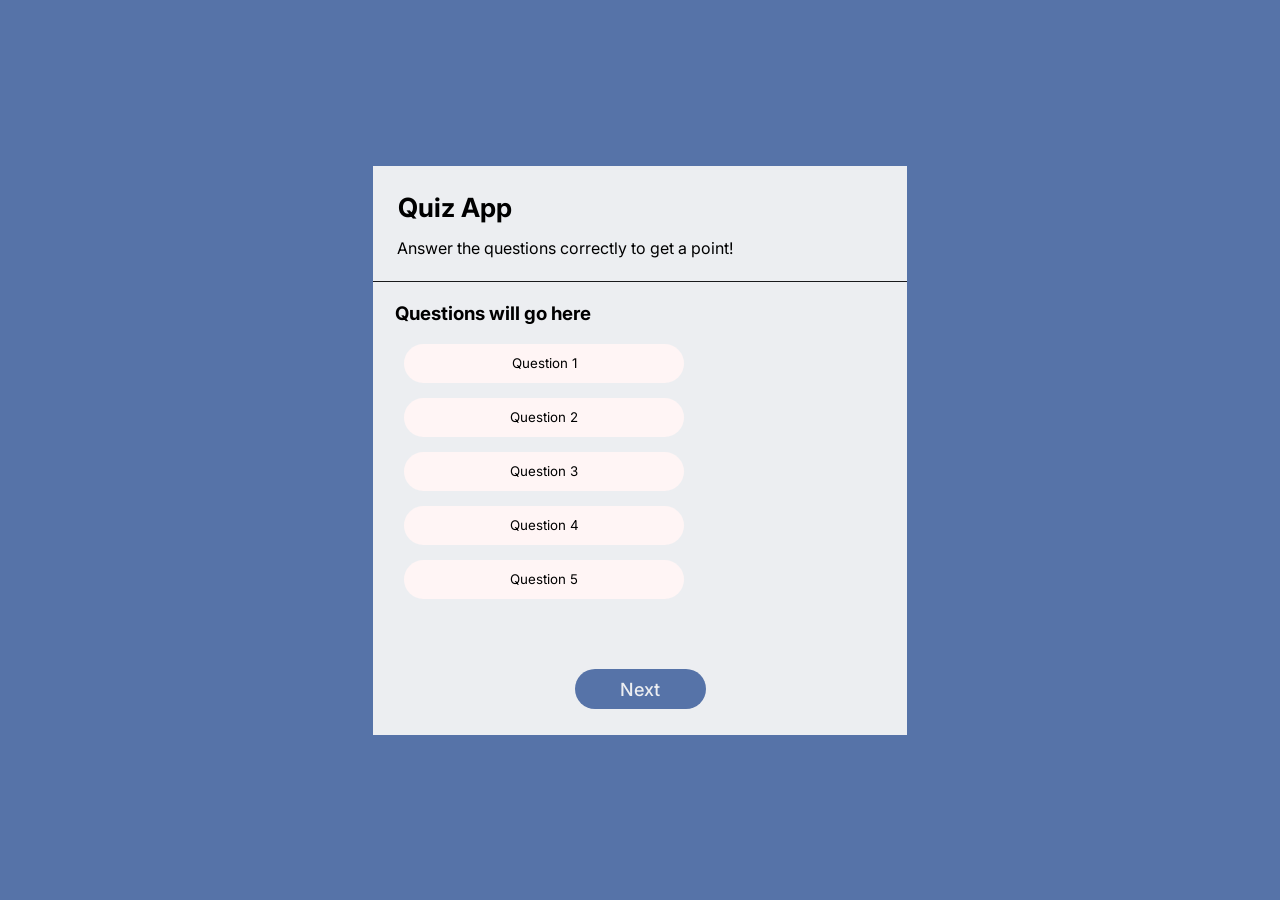
==== src/index.html @ 8f90b042 "file projects" ====
<!DOCTYPE html>
<html lang="en">
<head>
    <meta charset="UTF-8">
    <meta name="viewport" content="width=device-width, initial-scale=1.0">
    <title>Quiz App</title>
    <link rel="stylesheet" href="style.css">
</head>
<body>
   <div class="container">
    <header>
        <h1>Quiz App</h1>
        <p>Answer the questions correctly to get a point!</p>
    </header>
    <div class="questions">
        <h3>Questions will go here</h3>
        <div class="buttons">
        <button class="question1"><span>Question 1</span></button>
        <button class="question2"><span>Question 2</span></button>
        <button class="question3"><span>Question 3</span></button>
        <button class="question4"><span>Question 4</span></button>
        <button class="question5"><span>Question 5</span></button>
    </div>
   </div>
    <button class="next">Next</button>
   <script src="app.js"></script> 
</body>
</html>
---- src/style.css ----
@import url('https://fonts.googleapis.com/css2?family=Inter:ital,opsz,wght@0,14..32,100..900;1,14..32,100..900&display=swap');

*{
    margin: 0;
    padding: 0;
    box-sizing: border-box;
    font-family: "Inter", sans-serif;
}

:root{
    --dark-blue: #5673A8;
    --white: #ECEEF1;
    --black: #191A1C;
}

body{
   display: flex;
   justify-content: center;
   align-items: center;
   min-height: 100vh;
   background: var(--dark-blue);
}

.container{
    display: flex;
    justify-content: center;
    align-items: center;
    flex-direction: column;
    background: var(--white);
    width: 534px;
    height: 569px;
    position: relative;
}

.container header{
    display: flex;
    justify-content: center;
    align-items: center;
    flex-direction: column;
    gap: 15px;
    width: 100%;
    height: 114px;
    position: absolute;
    top: 2px;
    border-bottom: 1px solid var(--black);
}

.container header h1, .container header p{
    margin-right: 150px;
}

.container header h1{
    margin-right: 370px;
    font-size: 26.4px;
}

.container .questions{
    display: flex;
    justify-content: center;
    align-items: center;
    flex-direction: column;
    gap: 20px;
    height: 351px;
    width: 100%;
    position: absolute;
    bottom: 2px;
    margin-bottom: 6.3rem;
}

.container .questions h3{
    position: absolute;
    top: 1px;
    left: 2px;
    margin-left: 20px;
    margin-top: 20px;
}

.container .questions .buttons{
  display: flex;
  justify-content: center;
  align-items: center;
  flex-direction: column;
  gap: 15px;
  margin-top: 30px;
}

.container .questions .buttons button{
  margin-right: 12rem;
  width: 280px;
  height: 39px;
  border: none;
  background: #FFF5F5;
  border-radius: 20px;
  position: relative;
  transition: 0.3s;
}

.buttons button:hover{
  transform: scale(1.1);
  cursor: pointer;
}

.next{
    position: absolute;
    bottom: 2px;
    margin-bottom: 1.5rem;
    width: 131px;
    height: 40px;
    background: var(--dark-blue);
    border-radius: 20px;
    border: none;
    color: var(--white);
    font-weight: 500;
    font-size: 18.15px;
    transition: 0.3s;
}

.next:hover{
    opacity: 0.7;
}
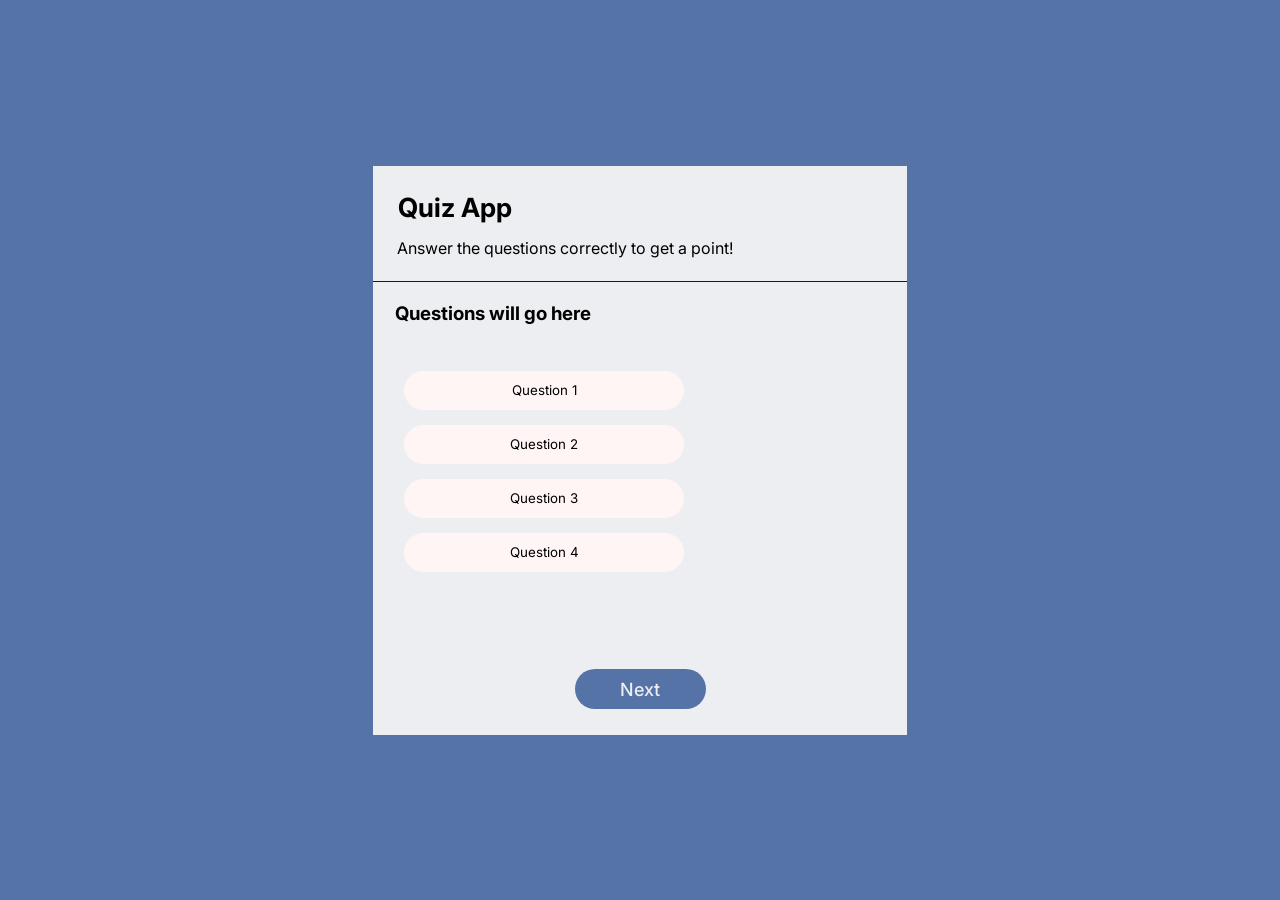
==== commit 8b4aea01: "Added new files" ====
--- a/src/index.html
+++ b/src/index.html
@@ -13,13 +13,12 @@
         <p>Answer the questions correctly to get a point!</p>
     </header>
     <div class="questions">
-        <h3>Questions will go here</h3>
+        <h3 class="question">Questions will go here</h3>
         <div class="buttons">
         <button class="question1"><span>Question 1</span></button>
         <button class="question2"><span>Question 2</span></button>
         <button class="question3"><span>Question 3</span></button>
         <button class="question4"><span>Question 4</span></button>
-        <button class="question5"><span>Question 5</span></button>
     </div>
    </div>
     <button class="next">Next</button>
